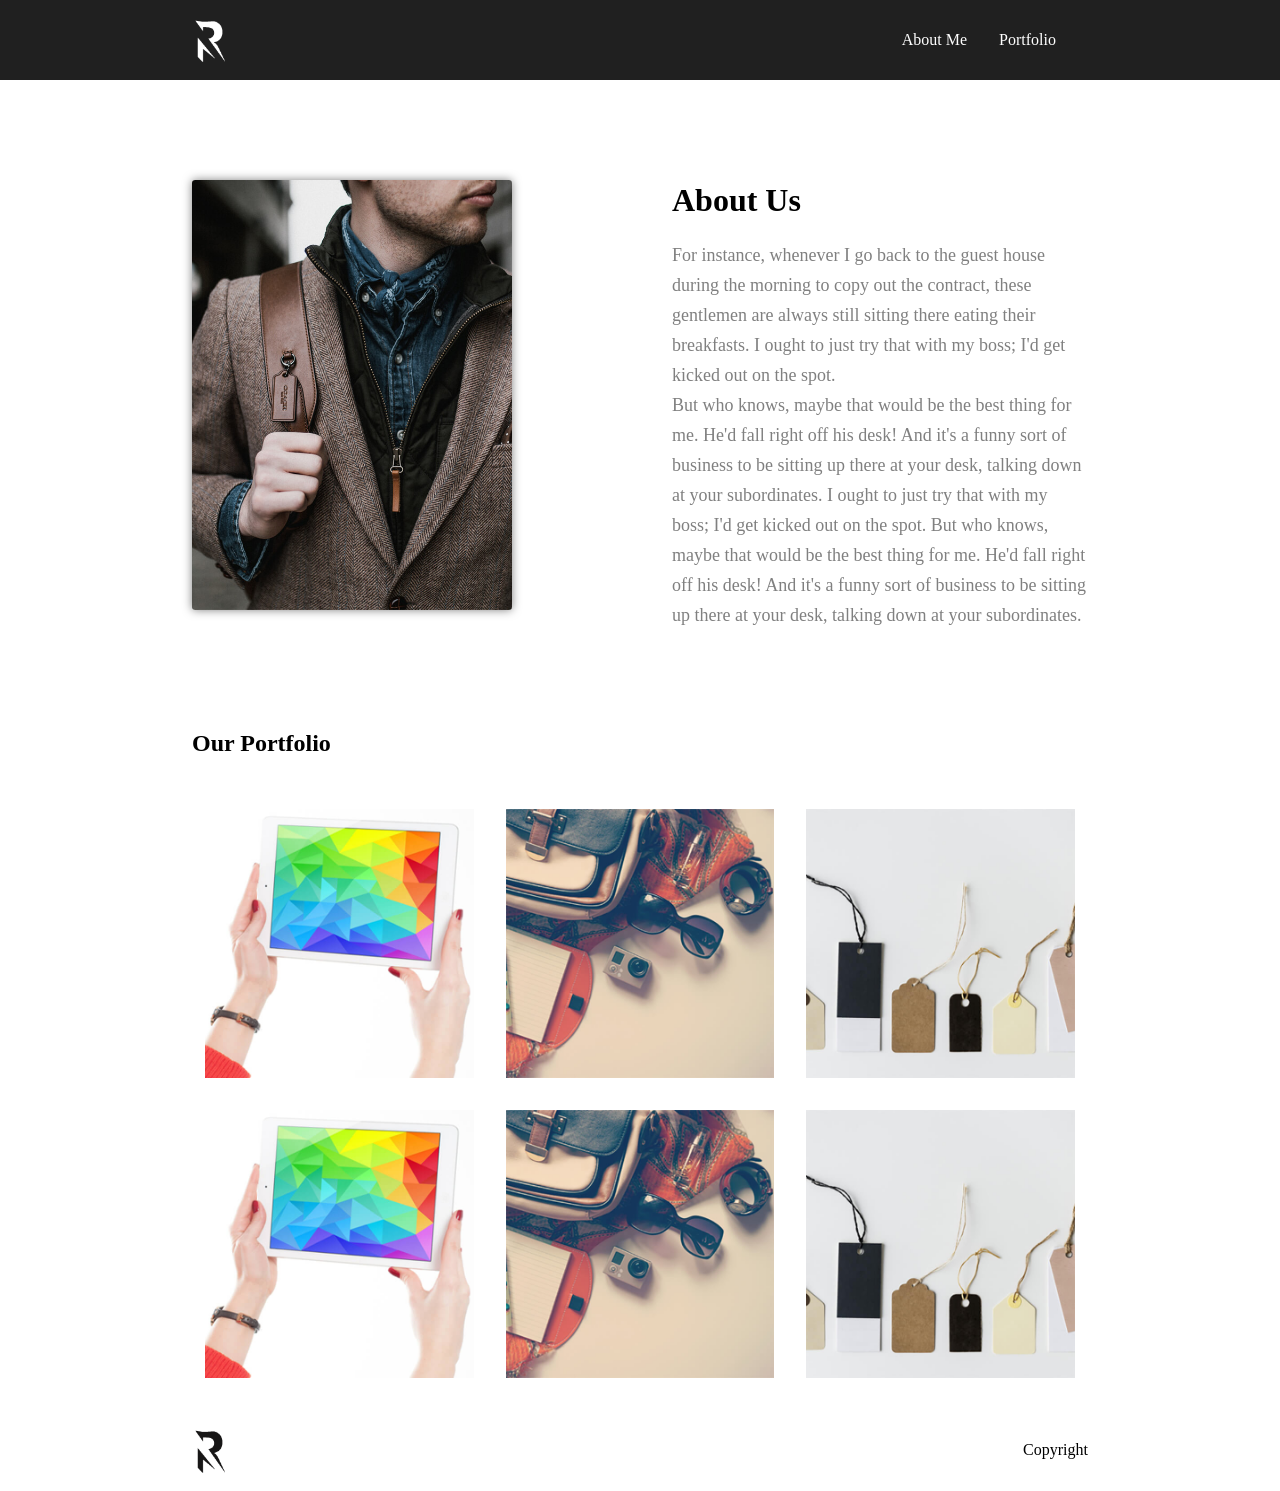
==== index.html @ 98abbcfd "fix: update file name" ====
<!DOCTYPE html>
<html lang="en">
  <head>
    <meta charset="UTF-8" />
    <meta name="viewport" content="width=device-width, initial-scale=1.0" />
    <meta http-equiv="X-UA-Compatible" content="ie=edge" />
    <title>Workshop | CSS</title>
    <link rel="stylesheet" href="style.css" />
  </head>

  <body>
    <div class="navbar">
      <img src="img/icon/logo.png" alt="" />
      <div class="nav_link_section">
        <p>About Me</p>
        <p>Portfolio</p>
      </div>
    </div>

    <div class="container_body">
      <div class="container_about">
        <img src="img/about/abt-left-thumb.jpg" alt="" />
        <div class="about_content">
          <h1>About Us</h1>
          <p>
            For instance, whenever I go back to the guest house during the
            morning to copy out the contract, these gentlemen are always still
            sitting there eating their breakfasts. I ought to just try that with
            my boss; I'd get kicked out on the spot.
          </p>
          <p>
            But who knows, maybe that would be the best thing for me. He'd fall
            right off his desk! And it's a funny sort of business to be sitting
            up there at your desk, talking down at your subordinates. I ought to
            just try that with my boss; I'd get kicked out on the spot. But who
            knows, maybe that would be the best thing for me. He'd fall right
            off his desk! And it's a funny sort of business to be sitting up
            there at your desk, talking down at your subordinates.
          </p>
        </div>
      </div>

      <div class="container_portfolio">
        <h2>Our Portfolio</h2>
        <div class="portfolio_content">
          <img src="img/portfolio/img1.jpg" alt="" />
          <img src="img/portfolio/img2.jpg" alt="" />
          <img src="img/portfolio/img3.jpg" alt="" />
          <img src="img/portfolio/img4.jpg" alt="" />
          <img src="img/portfolio/img5.jpg" alt="" />
          <img src="img/portfolio/img6.jpg" alt="" />
        </div>
      </div>
    </div>

    <div class="footer">
      <img src="img/icon/flogo.png" alt="" />
      <div>Copyright</div>
    </div>
  </body>
</html>
---- style.css ----
body {
  margin: 0;
}
.navbar {
  display: flex;
  justify-content: space-between;
  background-color: #202020;
  align-items: center;
  padding: 0rem 12rem;
  & img {
    width: 2.5rem;
    padding: 1rem 0;
  }
  .nav_link_section {
    display: flex;
    color: #fff;
    font-weight: 500;
    & p {
      padding-right: 2rem;
      
    }
  }
}

.container_body {
  display: flex;
  flex-direction: column;
  justify-content: center;
  padding: 0rem 12rem;

}

.container_about {
  display: flex;
  justify-content: space-between;
  align-items: center;
  padding: 5rem 0rem;
  & img {
    border-radius: 0.2rem;
    width: 20rem;
    box-shadow: 0px 0px 10px rgba(0, 0, 0, 0.5);
  }
  .about_content {
    padding-left: 10rem;

    & h1 {
      font-weight: 900;
    }

    & p {
      margin: 0;
      font-size: 18px;
      line-height: 30px;
      color: gray;
    }
  }
}

.portfolio_content {
  display: grid;
  justify-content: center;
  gap: 2rem 2rem; 
  grid-template-columns: 30% 30% 30%;
  padding: 2rem 0;
  & img {
    width: 100%;
  }
}

.footer {
  display: flex;
  background-color: #fff;
  justify-content: space-between;
  align-items: center;
  padding: 0 12rem;
  & img {
    width: 2.5rem;
    padding: 1rem 0;
  }
}
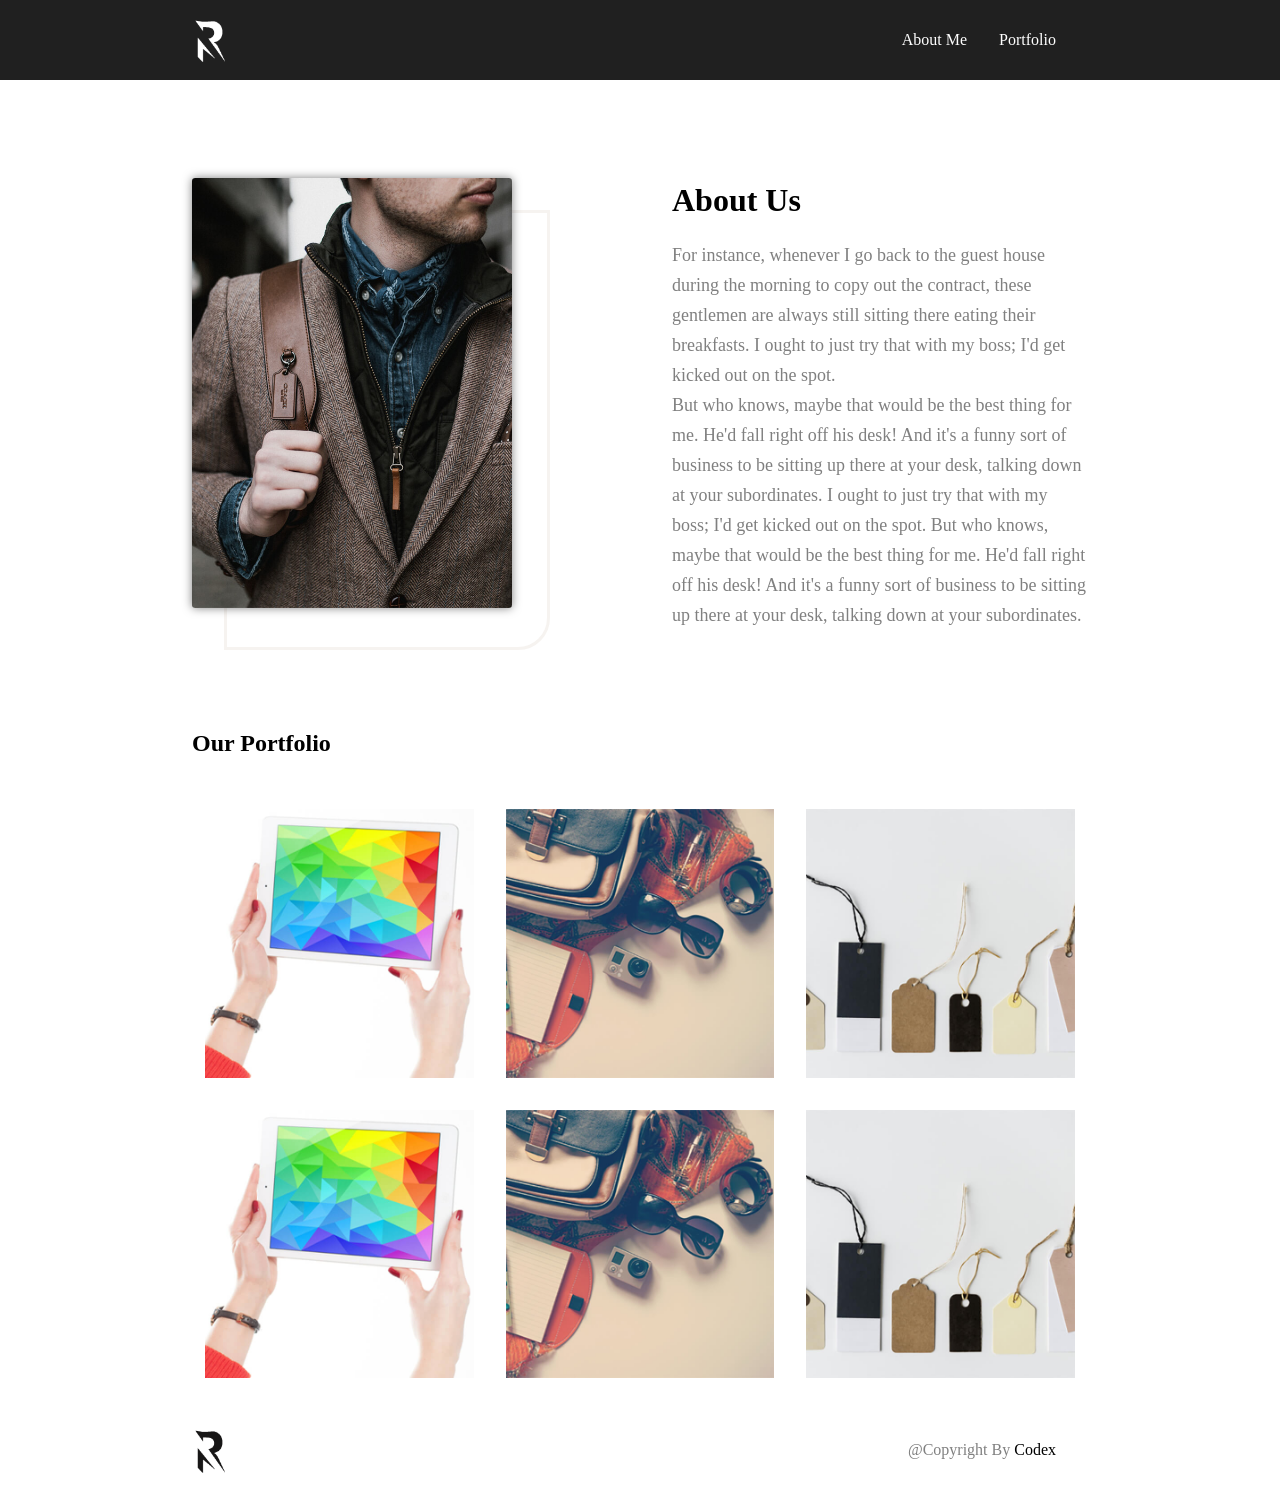
==== commit 0122e3e6: "feat: image border" ====
--- a/index.html
+++ b/index.html
@@ -19,7 +19,9 @@
 
     <div class="container_body">
       <div class="container_about">
-        <img src="img/about/abt-left-thumb.jpg" alt="" />
+        <div class="image_container">
+          <img src="img/about/abt-left-thumb.jpg" alt="" />
+        </div>
         <div class="about_content">
           <h1>About Us</h1>
           <p>
@@ -55,7 +57,7 @@
 
     <div class="footer">
       <img src="img/icon/flogo.png" alt="" />
-      <div>Copyright</div>
+      <p><span class="copyright_container"> @Copyright By </span>Codex</p>
     </div>
   </body>
 </html>
--- a/style.css
+++ b/style.css
@@ -17,7 +17,6 @@
     font-weight: 500;
     & p {
       padding-right: 2rem;
-      
     }
   }
 }
@@ -27,7 +26,6 @@
   flex-direction: column;
   justify-content: center;
   padding: 0rem 12rem;
-
 }
 
 .container_about {
@@ -41,7 +39,7 @@
     box-shadow: 0px 0px 10px rgba(0, 0, 0, 0.5);
   }
   .about_content {
-    padding-left: 10rem;
+    margin-left: 10rem;
 
     & h1 {
       font-weight: 900;
@@ -56,10 +54,26 @@
   }
 }
 
+.image_container {
+  position: relative;
+}
+
+.image_container::before {
+  content: "";
+  position: absolute;
+  top: 2rem;
+  left: 2rem;
+  width: 100%;
+  height: 100%;
+  border: 3px solid rgba(237, 231, 225, 0.5);
+  border-bottom-right-radius: 2rem;
+  z-index: -1;
+}
+
 .portfolio_content {
   display: grid;
   justify-content: center;
-  gap: 2rem 2rem; 
+  gap: 2rem 2rem;
   grid-template-columns: 30% 30% 30%;
   padding: 2rem 0;
   & img {
@@ -72,9 +86,14 @@
   background-color: #fff;
   justify-content: space-between;
   align-items: center;
-  padding: 0 12rem;
+  padding-right: 14rem;
+  padding-left: 12rem;
   & img {
     width: 2.5rem;
     padding: 1rem 0;
   }
 }
+
+.copyright_container {
+  color: gray;
+}
